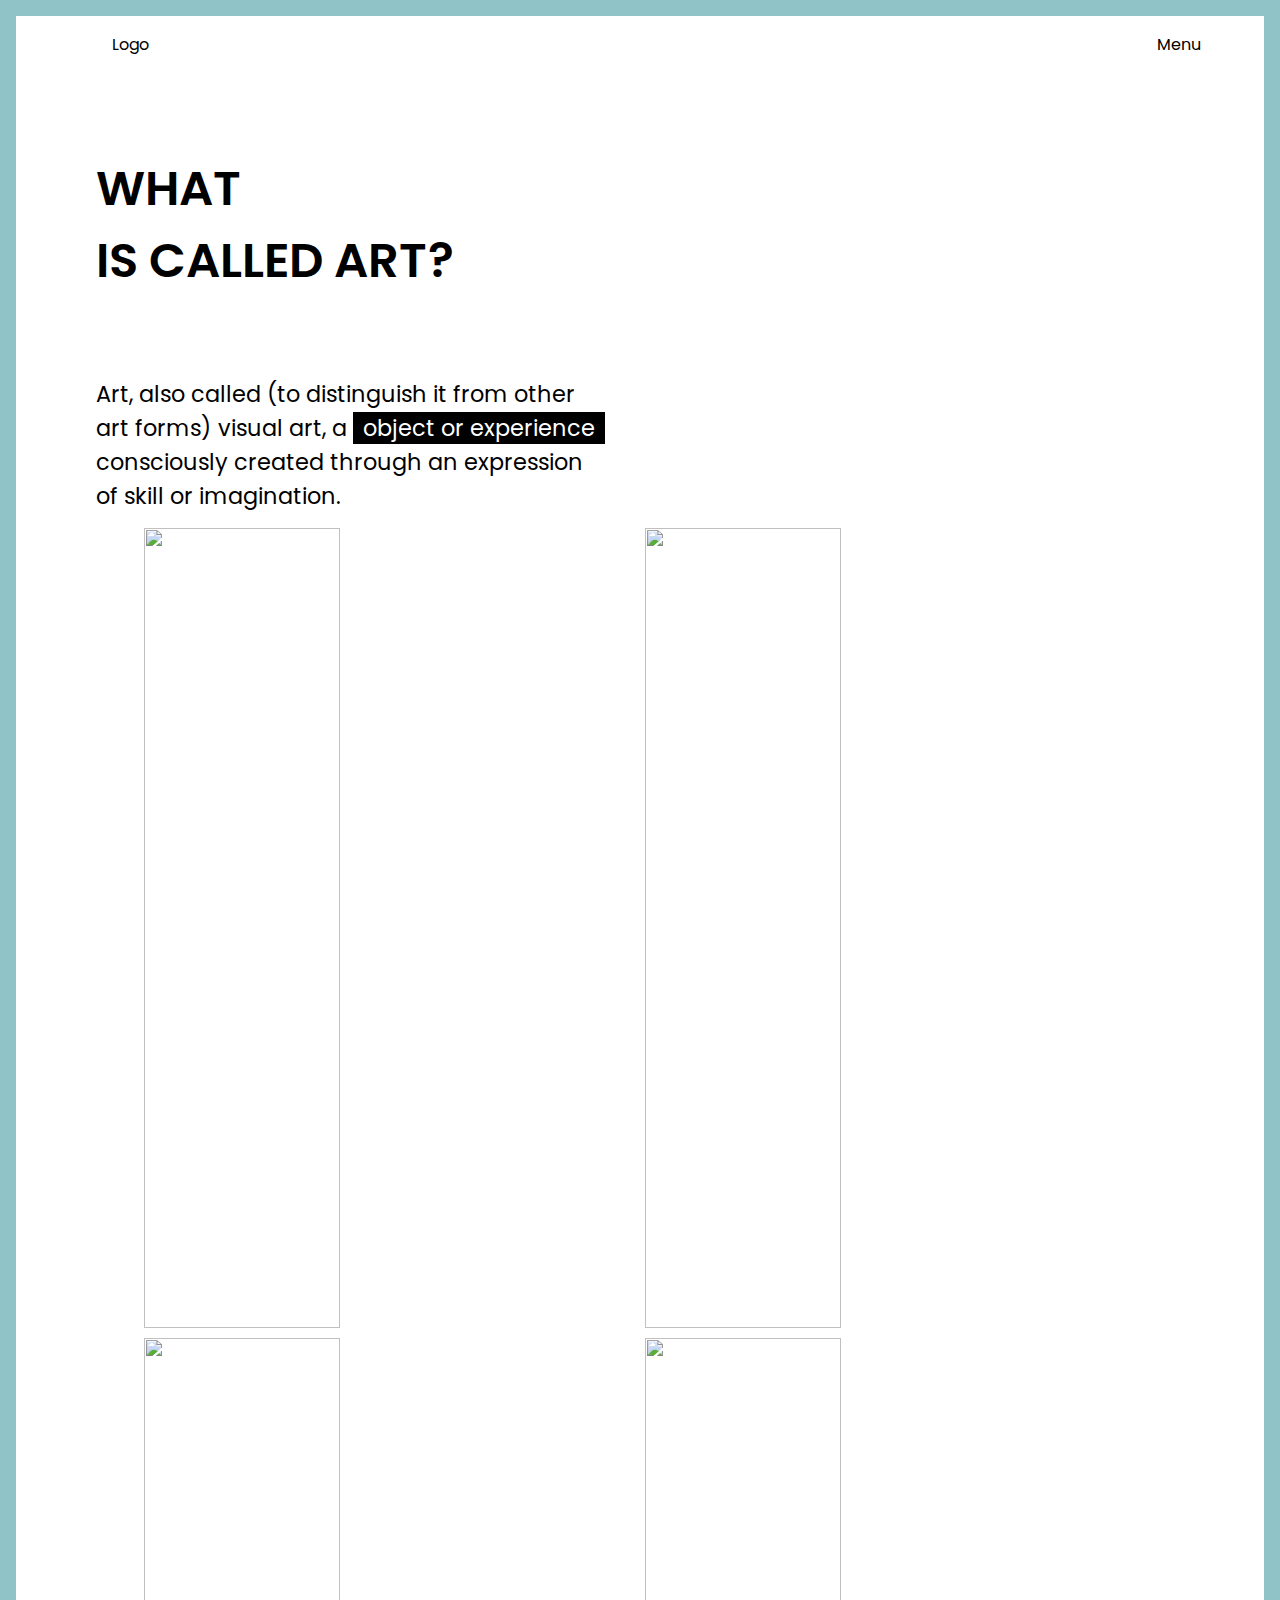
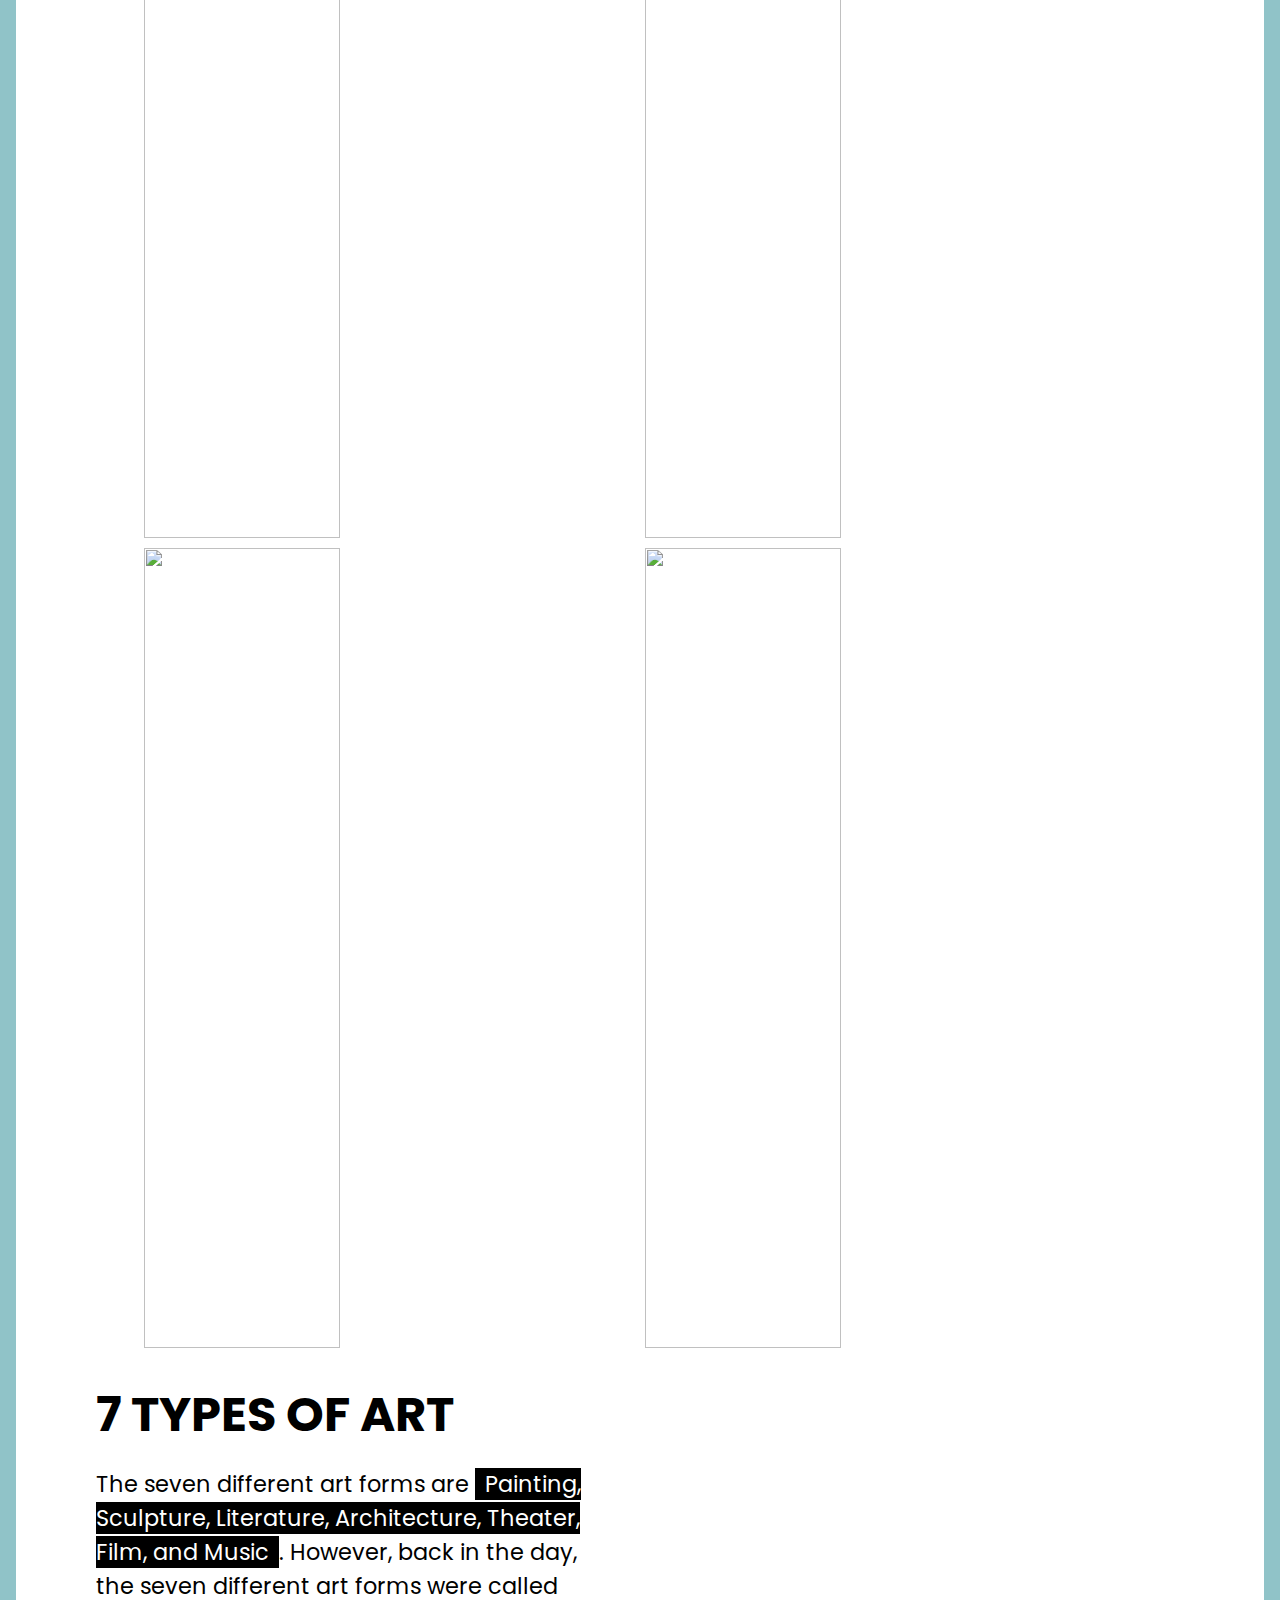
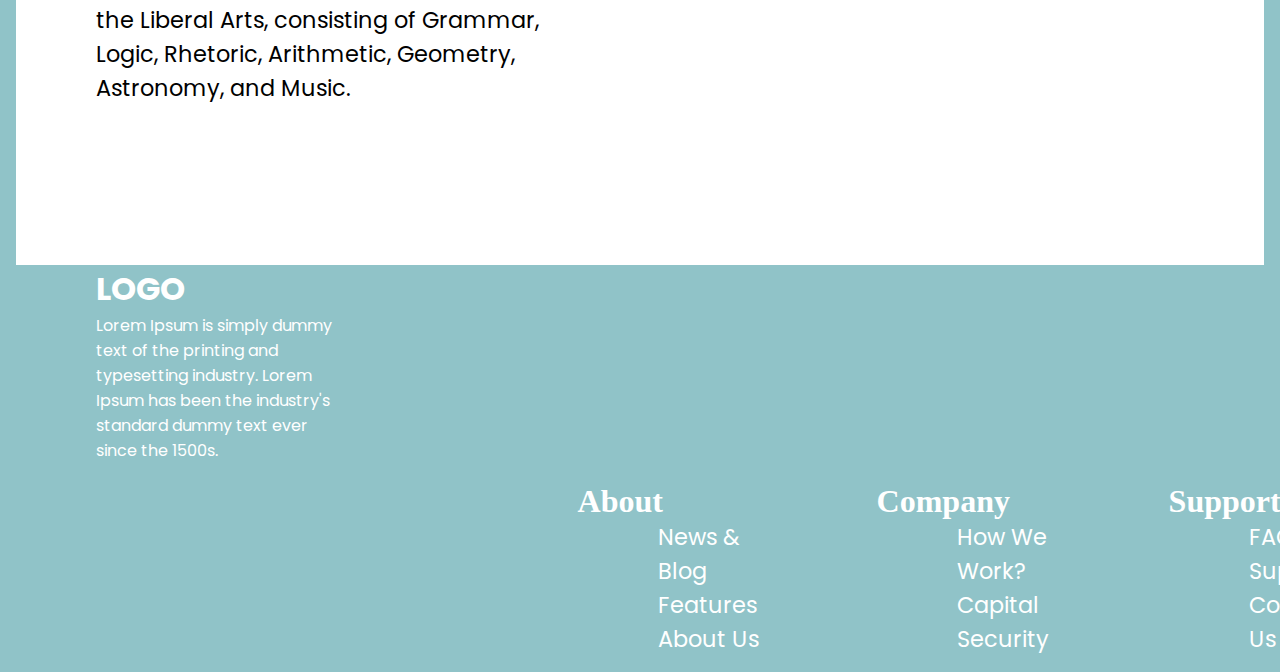
==== art clone/index.html @ 249b1233 "Add files via upload" ====
<!DOCTYPE html>
<html lang="en">
<head>
  <meta charset="UTF-8">
  <meta name="viewport" content="width=device-width, initial-scale=1.0">
  <title>Art</title>
  <link rel="stylesheet" href="style.css">
</head>
<body>
<div class="bodydiv">
  <nav class="navbar">
      <div class="navdiv">Logo</div>
      <div class="navdiv">Menu</div>
  </nav>

  <header>
    <h1>
      WHAT <br> 
      IS CALLED ART?
    </h1>
    <P>Art, also called (to distinguish it from other art forms) visual art, a <span> object or experience </span> consciously created through an expression of skill or imagination.</P>
  </header>
  <section class="img-collection">
    <img src="https://images.unsplash.com/photo-1579783902614-a3fb3927b6a5?ixlib=rb-4.0.3&ixid=MnwxMjA3fDB8MHxwaG90by1wYWdlfHx8fGVufDB8fHx8&auto=format&fit=crop&w=745&q=80" class="images">
    <img src="https://images.unsplash.com/flagged/photo-1572392640988-ba48d1a74457?ixlib=rb-4.0.3&ixid=MnwxMjA3fDB8MHxwaG90by1wYWdlfHx8fGVufDB8fHx8&auto=format&fit=crop&w=764&q=80" class="images">
    <img src="https://images.unsplash.com/photo-1543857778-c4a1a3e0b2eb?q=80&w=3359&auto=format&fit=crop&ixlib=rb-4.0.3&ixid=M3wxMjA3fDB8MHxwaG90by1wYWdlfHx8fGVufDB8fHx8fA%3D%3D" class="images">
    <img src="https://images.unsplash.com/photo-1495462911434-be47104d70fa?ixlib=rb-4.0.3&ixid=MnwxMjA3fDB8MHxwaG90by1wYWdlfHx8fGVufDB8fHx8&auto=format&fit=crop&w=435&q=80" class="images">
    <img src="https://images.unsplash.com/photo-1579783901586-d88db74b4fe4?ixlib=rb-4.0.3&ixid=MnwxMjA3fDB8MHxwaG90by1wYWdlfHx8fGVufDB8fHx8&auto=format&fit=crop&w=748&q=80" class="images">
    <img src="https://images.unsplash.com/photo-1579783901837-c78c2310be05?ixlib=rb-4.0.3&ixid=MnwxMjA3fDB8MHxwaG90by1wYWdlfHx8fGVufDB8fHx8&auto=format&fit=crop&w=804&q=80" class="images">

  </section>

  <article>
    <h1>7 TYPES OF ART</h1>
    <p>The seven different art forms are <span>Painting, Sculpture, Literature, Architecture, Theater, Film, and Music</span>. However, back in the day, the seven different art forms were called the Liberal Arts, consisting of Grammar, Logic, Rhetoric, Arithmetic, Geometry, Astronomy, and Music.</p>
  </article>

  <footer>
    <div class="logo-container">
      <h1>LOGO</h1>
      <p>Lorem Ipsum is simply dummy text of the printing and typesetting industry. Lorem Ipsum has been the industry's standard dummy text ever since the 1500s.</p>
    </div>
    <div class="aboutinfos">
      <div class="about">
        <h1>About</h1>
        <p>News & Blog</p>
        <p>Features</p>
        <p>About Us</p>
      </div>
      <div class="about">
        <h1>Company</h1>
        <p>How We Work?</p>
        <p>Capital</p>
        <p>Security</p>
      </div>
      <div class="about">
        <h1>Support</h1>
        <p>FAQs</p>
        <p>Support</p>
        <p>Contact Us</p>
      </div>
    </div>
  </footer>
</div>
</body>
</html>
---- art clone/style.css ----
@import url('https://fonts.googleapis.com/css2?family=Poppins:ital,wght@0,100;0,200;0,300;0,400;0,500;0,600;0,700;0,800;0,900;1,100;1,200;1,300;1,400;1,500;1,600;1,700;1,800;1,900&display=swap');
*{
  background: #90c3c8;
  margin: 0;
}
.bodydiv {
  margin: 1rem 1rem;
 background: #fff;
 height: 100%;
}

.navbar {
  width: 100vw;
  display: flex;
  justify-content: space-between;
  background: none;
}

.navdiv {
  margin: 1rem 6rem; 
  background: none;
  font-family: "Poppins", sans-serif;
  font-weight: 400;
  font-style: normal;
}

header{
  background: none;
}
header h1{
  background: none;
  padding: 5rem;
  font-family: "Poppins", sans-serif;
  font-weight:600;
  font-style: bold;
  font-size: 3rem;
}

p {
  background: none;
  padding: 0rem 5rem;
  width: 40%;
  font-family: "Poppins", sans-serif;
  font-weight:400;
  font-style: normal;
  font-size: 1.4rem;
}
p span {
  background: #000;
  color: #fff;
  padding: 0px 10px;
}

.img-collection{
  display: flex;
  justify-content: center; 
  background: none;
  flex-wrap: wrap;
  margin: 10px;
}
.images {
  display: flex;
  width: 40%;
  height: 50rem;
  margin: 5px;
  background: none;
}
article{
  background: none;
}
article h1{
  font-family: "Poppins", sans-serif;
  font-size: 3rem;
  background: none;
  padding:1rem 5rem;
}

footer{
  /* display: flex;
  margin-top: 10px;
  flex-wrap: wrap;
  justify-content: space-around;
  align-items:center; */
  margin-top: 10rem;
  display: flex;
  flex-wrap: wrap;
  justify-content: center;
  align-items: center;
  color: #fff;
  background: rgb(144, 195, 200);
}
.logo-container {
width: 100%;
}
.logo-container h1 {
  font-family: "Poppins", sans-serif;
  font-size: 2rem;
  padding: 0rem  5rem;
}
.logo-container  p {
  font-size: 1rem;
  width: 20%;
}

.aboutinfos {
  width: 10%;
  display: flex;
}
.about{
  margin-right: 40px;
    margin-top: 20px;
}
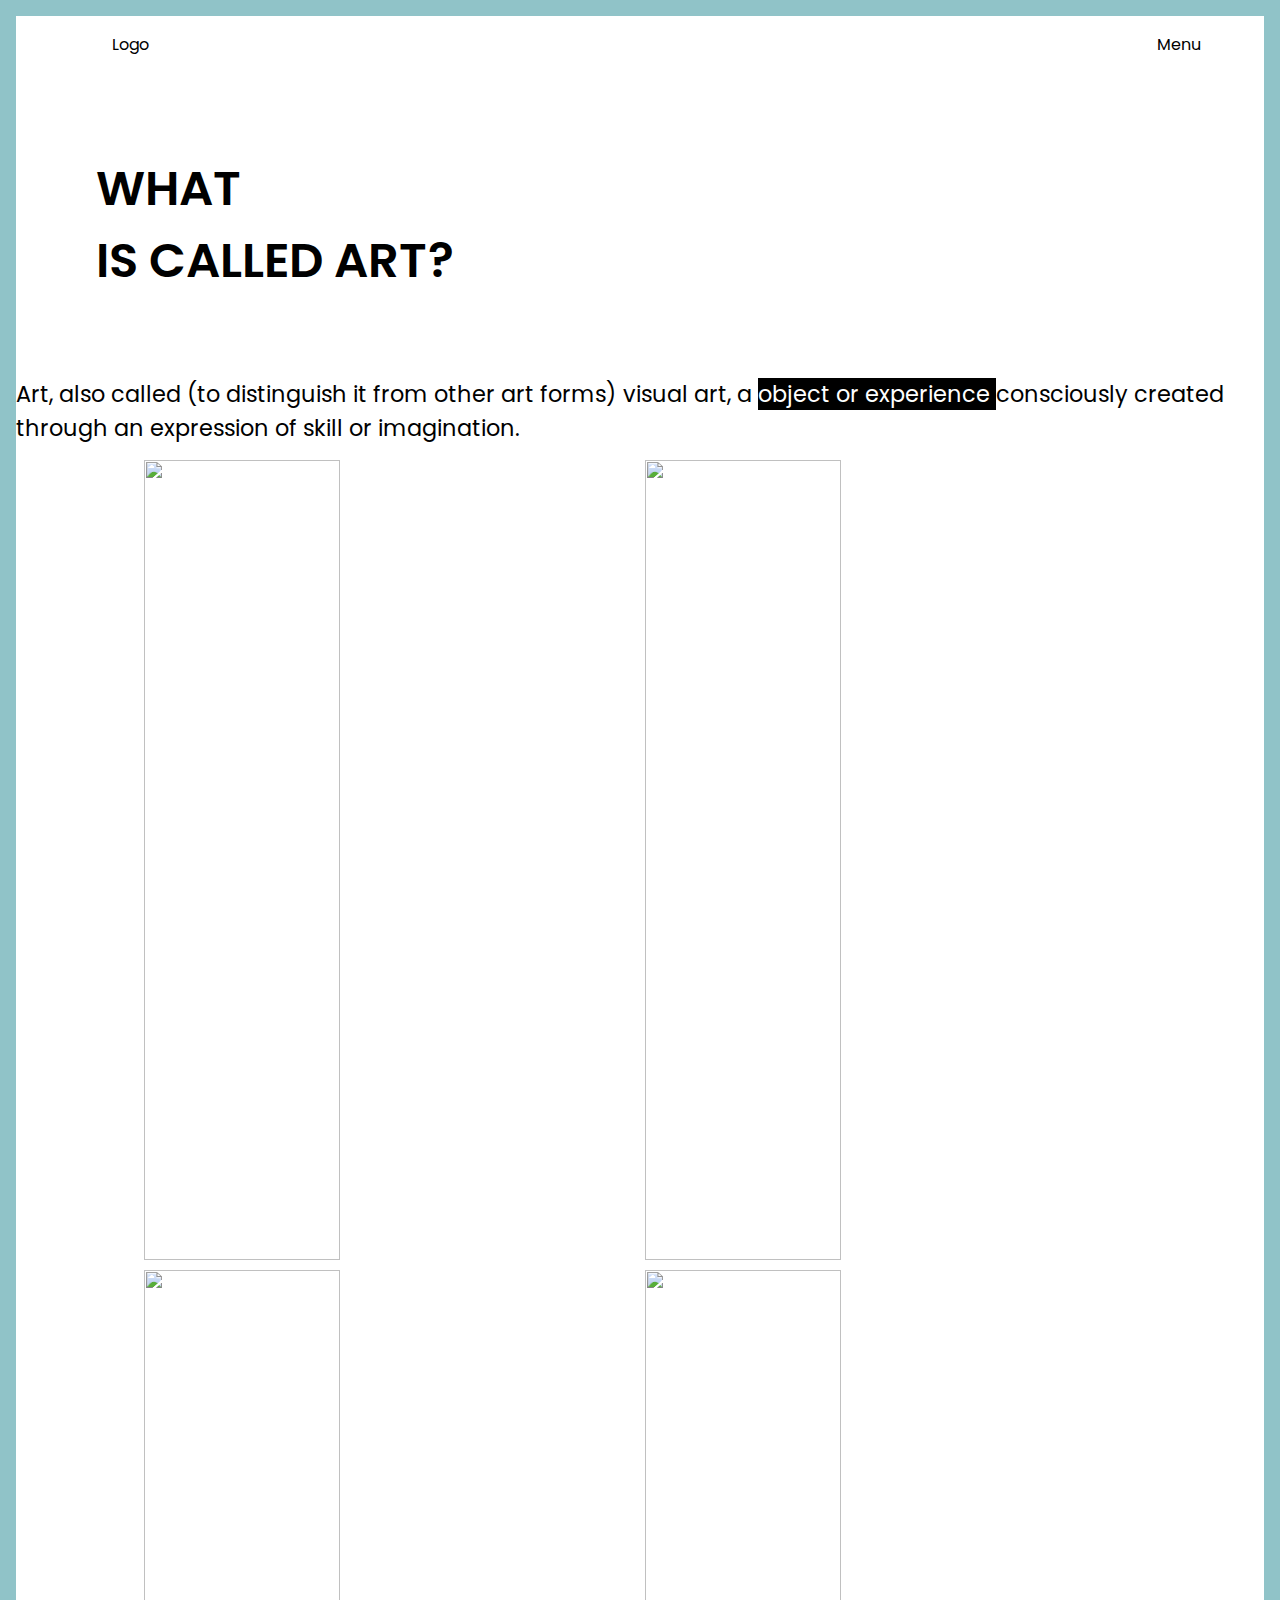
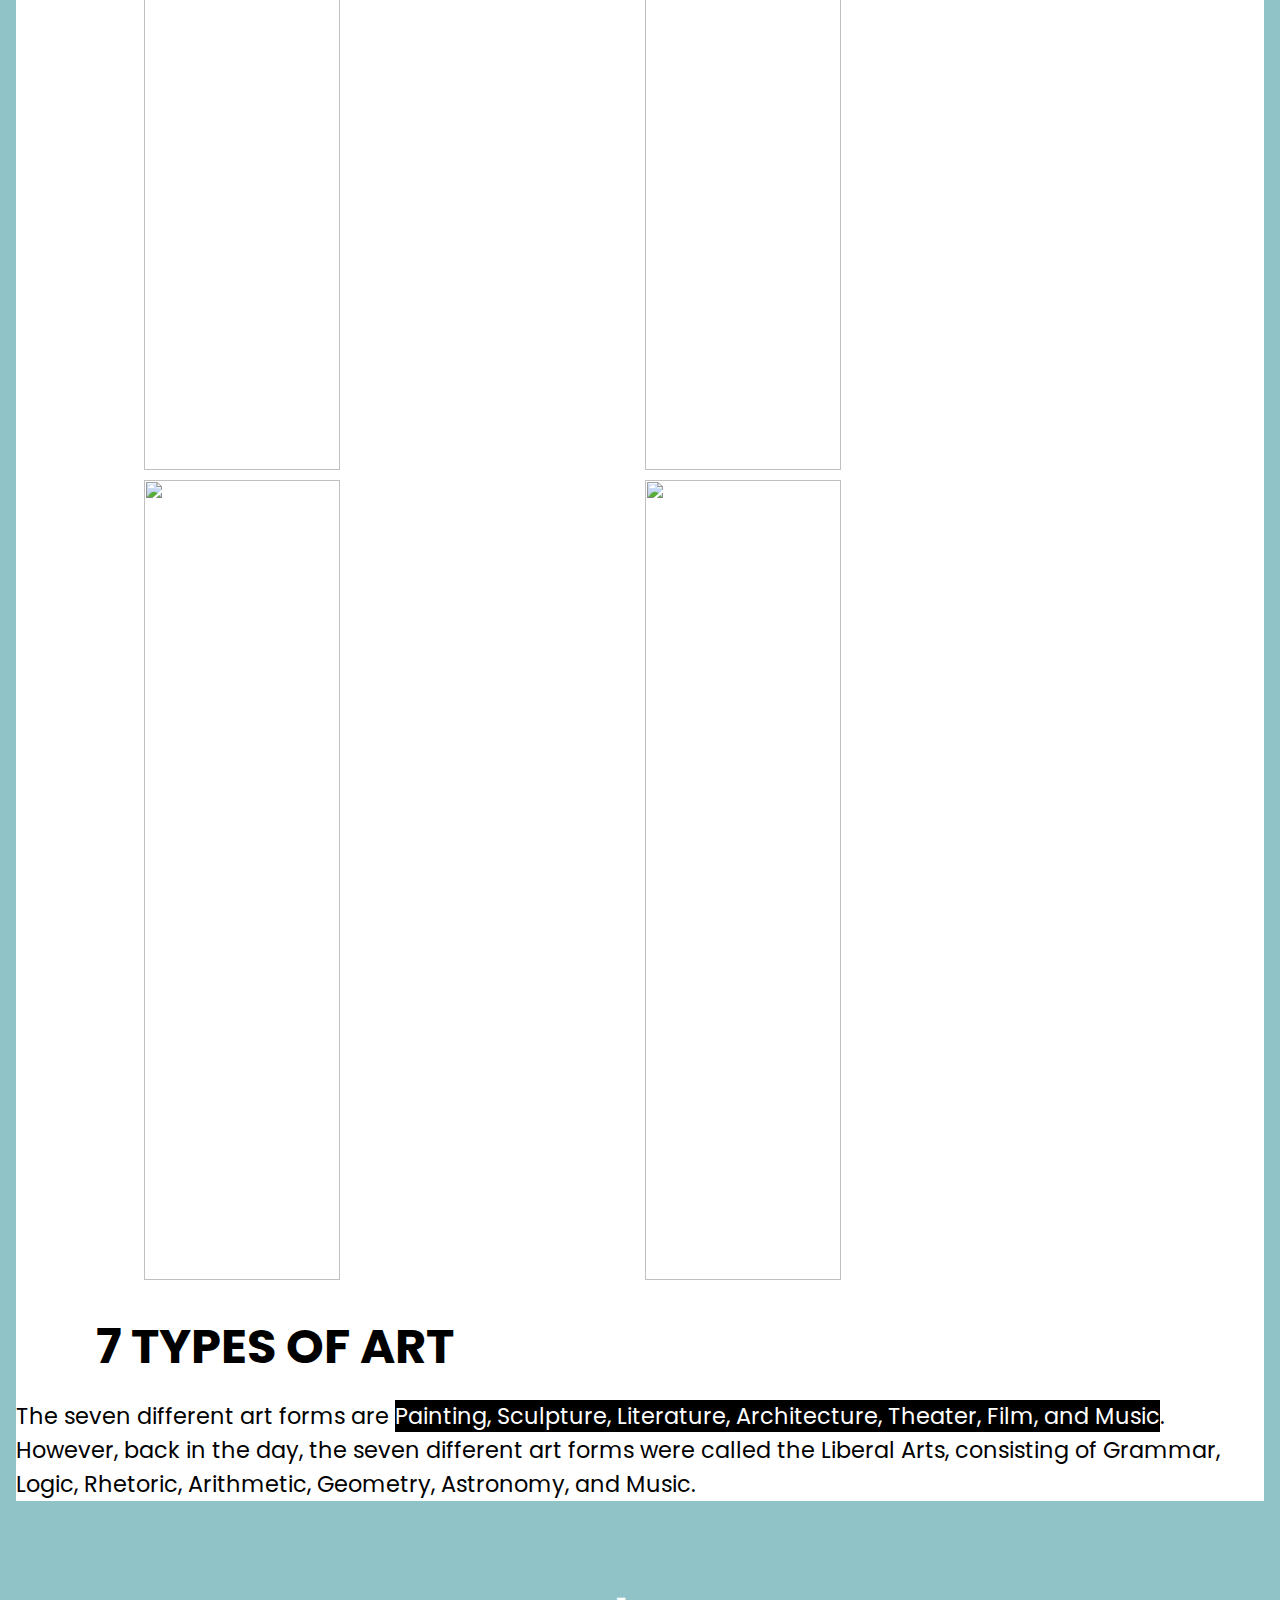
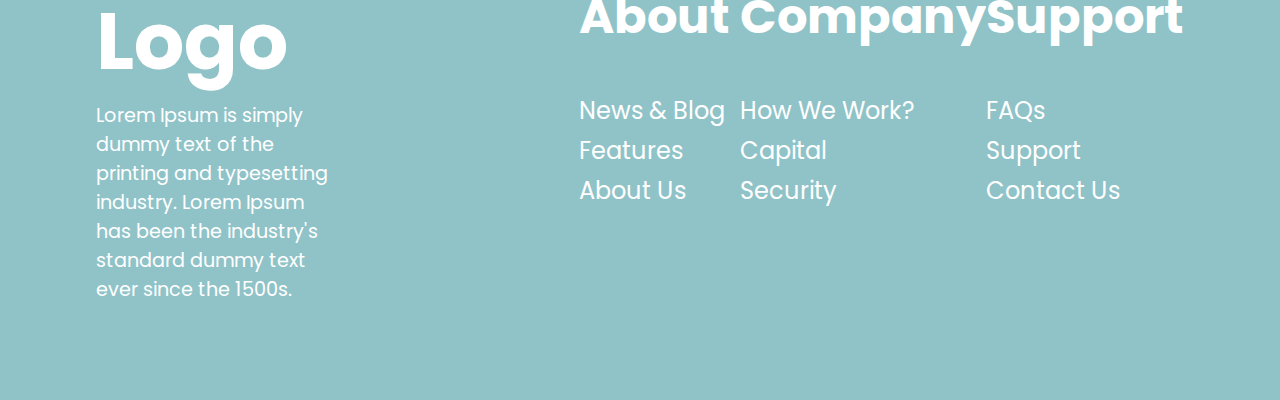
==== commit 49f1a55c: "Footer looks as intended" ====
--- a/art clone/index.html
+++ b/art clone/index.html
@@ -1,66 +1,91 @@
 <!DOCTYPE html>
 <html lang="en">
+
 <head>
   <meta charset="UTF-8">
   <meta name="viewport" content="width=device-width, initial-scale=1.0">
   <title>Art</title>
   <link rel="stylesheet" href="style.css">
 </head>
+
 <body>
-<div class="bodydiv">
-  <nav class="navbar">
+  <div class="bodydiv">
+    <nav class="navbar">
       <div class="navdiv">Logo</div>
       <div class="navdiv">Menu</div>
-  </nav>
+    </nav>
 
-  <header>
-    <h1>
-      WHAT <br> 
-      IS CALLED ART?
-    </h1>
-    <P>Art, also called (to distinguish it from other art forms) visual art, a <span> object or experience </span> consciously created through an expression of skill or imagination.</P>
-  </header>
-  <section class="img-collection">
-    <img src="https://images.unsplash.com/photo-1579783902614-a3fb3927b6a5?ixlib=rb-4.0.3&ixid=MnwxMjA3fDB8MHxwaG90by1wYWdlfHx8fGVufDB8fHx8&auto=format&fit=crop&w=745&q=80" class="images">
-    <img src="https://images.unsplash.com/flagged/photo-1572392640988-ba48d1a74457?ixlib=rb-4.0.3&ixid=MnwxMjA3fDB8MHxwaG90by1wYWdlfHx8fGVufDB8fHx8&auto=format&fit=crop&w=764&q=80" class="images">
-    <img src="https://images.unsplash.com/photo-1543857778-c4a1a3e0b2eb?q=80&w=3359&auto=format&fit=crop&ixlib=rb-4.0.3&ixid=M3wxMjA3fDB8MHxwaG90by1wYWdlfHx8fGVufDB8fHx8fA%3D%3D" class="images">
-    <img src="https://images.unsplash.com/photo-1495462911434-be47104d70fa?ixlib=rb-4.0.3&ixid=MnwxMjA3fDB8MHxwaG90by1wYWdlfHx8fGVufDB8fHx8&auto=format&fit=crop&w=435&q=80" class="images">
-    <img src="https://images.unsplash.com/photo-1579783901586-d88db74b4fe4?ixlib=rb-4.0.3&ixid=MnwxMjA3fDB8MHxwaG90by1wYWdlfHx8fGVufDB8fHx8&auto=format&fit=crop&w=748&q=80" class="images">
-    <img src="https://images.unsplash.com/photo-1579783901837-c78c2310be05?ixlib=rb-4.0.3&ixid=MnwxMjA3fDB8MHxwaG90by1wYWdlfHx8fGVufDB8fHx8&auto=format&fit=crop&w=804&q=80" class="images">
+    <header>
+      <h1>
+        WHAT <br>
+        IS CALLED ART?
+      </h1>
+      <P>Art, also called (to distinguish it from other art forms) visual art, a <span> object or experience </span>
+        consciously created through an expression of skill or imagination.</P>
+    </header>
+    <section class="img-collection">
+      <img
+        src="https://images.unsplash.com/photo-1579783902614-a3fb3927b6a5?ixlib=rb-4.0.3&ixid=MnwxMjA3fDB8MHxwaG90by1wYWdlfHx8fGVufDB8fHx8&auto=format&fit=crop&w=745&q=80"
+        class="images">
+      <img
+        src="https://images.unsplash.com/flagged/photo-1572392640988-ba48d1a74457?ixlib=rb-4.0.3&ixid=MnwxMjA3fDB8MHxwaG90by1wYWdlfHx8fGVufDB8fHx8&auto=format&fit=crop&w=764&q=80"
+        class="images">
+      <img
+        src="https://images.unsplash.com/photo-1543857778-c4a1a3e0b2eb?q=80&w=3359&auto=format&fit=crop&ixlib=rb-4.0.3&ixid=M3wxMjA3fDB8MHxwaG90by1wYWdlfHx8fGVufDB8fHx8fA%3D%3D"
+        class="images">
+      <img
+        src="https://images.unsplash.com/photo-1495462911434-be47104d70fa?ixlib=rb-4.0.3&ixid=MnwxMjA3fDB8MHxwaG90by1wYWdlfHx8fGVufDB8fHx8&auto=format&fit=crop&w=435&q=80"
+        class="images">
+      <img
+        src="https://images.unsplash.com/photo-1579783901586-d88db74b4fe4?ixlib=rb-4.0.3&ixid=MnwxMjA3fDB8MHxwaG90by1wYWdlfHx8fGVufDB8fHx8&auto=format&fit=crop&w=748&q=80"
+        class="images">
+      <img
+        src="https://images.unsplash.com/photo-1579783901837-c78c2310be05?ixlib=rb-4.0.3&ixid=MnwxMjA3fDB8MHxwaG90by1wYWdlfHx8fGVufDB8fHx8&auto=format&fit=crop&w=804&q=80"
+        class="images">
 
-  </section>
+    </section>
 
-  <article>
-    <h1>7 TYPES OF ART</h1>
-    <p>The seven different art forms are <span>Painting, Sculpture, Literature, Architecture, Theater, Film, and Music</span>. However, back in the day, the seven different art forms were called the Liberal Arts, consisting of Grammar, Logic, Rhetoric, Arithmetic, Geometry, Astronomy, and Music.</p>
-  </article>
+    <article>
+      <h1>7 TYPES OF ART</h1>
+      <p class="text">The seven different art forms are <span>Painting, Sculpture, Literature, Architecture, Theater,
+          Film, and
+          Music</span>. However, back in the day, the seven different art forms were called the Liberal Arts, consisting
+        of Grammar, Logic, Rhetoric, Arithmetic, Geometry, Astronomy, and Music.</p>
+    </article>
 
-  <footer>
-    <div class="logo-container">
-      <h1>LOGO</h1>
-      <p>Lorem Ipsum is simply dummy text of the printing and typesetting industry. Lorem Ipsum has been the industry's standard dummy text ever since the 1500s.</p>
-    </div>
-    <div class="aboutinfos">
-      <div class="about">
-        <h1>About</h1>
-        <p>News & Blog</p>
-        <p>Features</p>
-        <p>About Us</p>
+    <footer>
+      <div class="logo-container">
+        <h1>Logo</h1>
+        <p class="text">Lorem Ipsum is simply dummy text of the printing and typesetting industry. Lorem Ipsum has been
+          the
+          industry's standard dummy text ever since the 1500s.</p>
       </div>
-      <div class="about">
-        <h1>Company</h1>
-        <p>How We Work?</p>
-        <p>Capital</p>
-        <p>Security</p>
+      <div class="footer-links">
+        <h1 class="footer-links-heading">About</h1>
+        <div class="footer-links-item">
+          <p>News & Blog</p>
+          <p>Features</p>
+          <p>About Us</p>
+        </div>
       </div>
-      <div class="about">
-        <h1>Support</h1>
-        <p>FAQs</p>
-        <p>Support</p>
-        <p>Contact Us</p>
+      <div class="footer-links">
+        <h1 class="footer-links-heading">Company</h1>
+        <div class="footer-links-item">
+          <p>How We Work?</p>
+          <p>Capital</p>
+          <p>Security</p>
+        </div>
       </div>
-    </div>
-  </footer>
-</div>
+      <div class="footer-links">
+        <h1 class="footer-links-heading">Support</h1>
+        <div class="footer-links-item">
+          <p>FAQs</p>
+          <p>Support</p>
+          <p>Contact Us</p>
+        </div>
+      </div>
+    </footer>
+  </div>
 </body>
-</html>+
+</html>
--- a/art clone/style.css
+++ b/art clone/style.css
@@ -1,12 +1,14 @@
 @import url('https://fonts.googleapis.com/css2?family=Poppins:ital,wght@0,100;0,200;0,300;0,400;0,500;0,600;0,700;0,800;0,900;1,100;1,200;1,300;1,400;1,500;1,600;1,700;1,800;1,900&display=swap');
-*{
+
+* {
   background: #90c3c8;
   margin: 0;
 }
+
 .bodydiv {
   margin: 1rem 1rem;
- background: #fff;
- height: 100%;
+  background: #fff;
+  height: 100%;
 }
 
 .navbar {
@@ -17,47 +19,47 @@
 }
 
 .navdiv {
-  margin: 1rem 6rem; 
+  margin: 1rem 6rem;
   background: none;
   font-family: "Poppins", sans-serif;
   font-weight: 400;
   font-style: normal;
 }
 
-header{
+header {
   background: none;
 }
-header h1{
+
+header h1 {
   background: none;
   padding: 5rem;
   font-family: "Poppins", sans-serif;
-  font-weight:600;
+  font-weight: 600;
   font-style: bold;
   font-size: 3rem;
 }
 
 p {
   background: none;
-  padding: 0rem 5rem;
-  width: 40%;
   font-family: "Poppins", sans-serif;
-  font-weight:400;
+  font-weight: 400;
   font-style: normal;
   font-size: 1.4rem;
 }
+
 p span {
   background: #000;
   color: #fff;
-  padding: 0px 10px;
 }
 
-.img-collection{
+.img-collection {
   display: flex;
-  justify-content: center; 
+  justify-content: center;
   background: none;
   flex-wrap: wrap;
   margin: 10px;
 }
+
 .images {
   display: flex;
   width: 40%;
@@ -65,48 +67,76 @@
   margin: 5px;
   background: none;
 }
-article{
+
+article {
   background: none;
 }
-article h1{
+
+article h1 {
   font-family: "Poppins", sans-serif;
   font-size: 3rem;
   background: none;
-  padding:1rem 5rem;
+  padding: 1rem 5rem;
 }
 
-footer{
+footer {
   /* display: flex;
   margin-top: 10px;
   flex-wrap: wrap;
   justify-content: space-around;
   align-items:center; */
-  margin-top: 10rem;
-  display: flex;
-  flex-wrap: wrap;
-  justify-content: center;
-  align-items: center;
+  display: grid;
+  grid-template-columns: 6fr 2fr 2fr 2fr;
+  padding: 5rem;
   color: #fff;
   background: rgb(144, 195, 200);
 }
+
 .logo-container {
-width: 100%;
+  column-span: 6fr;
 }
+
 .logo-container h1 {
   font-family: "Poppins", sans-serif;
-  font-size: 2rem;
-  padding: 0rem  5rem;
+  font-size: 5rem;
 }
-.logo-container  p {
-  font-size: 1rem;
-  width: 20%;
+
+.logo-container p {
+  font-size: 1.2rem;
+  width: 50%;
+}
+
+.footer-links {
+  display: flex;
+  flex-direction: column;
+  gap: 2.5rem;
+}
+
+.footer-links-heading {
+  font-family: "Poppins", sans-serif;
+  font-size: 3rem;
+}
+
+.footer-links-item {
+  display: flex;
+  flex-direction: column;
+  gap: 5px;
+}
+
+.footer-links-item>p {
+  font-family: "Poppins", sans-serif;
+  font-size: 1.5rem;
 }
 
 .aboutinfos {
-  width: 10%;
+  margin-left: 10%;
   display: flex;
 }
-.about{
+
+.about {
+  display: flex;
+  flex-direction: column;
+  justify-items: start;
   margin-right: 40px;
-    margin-top: 20px;
+  margin-top: 20px;
 }
